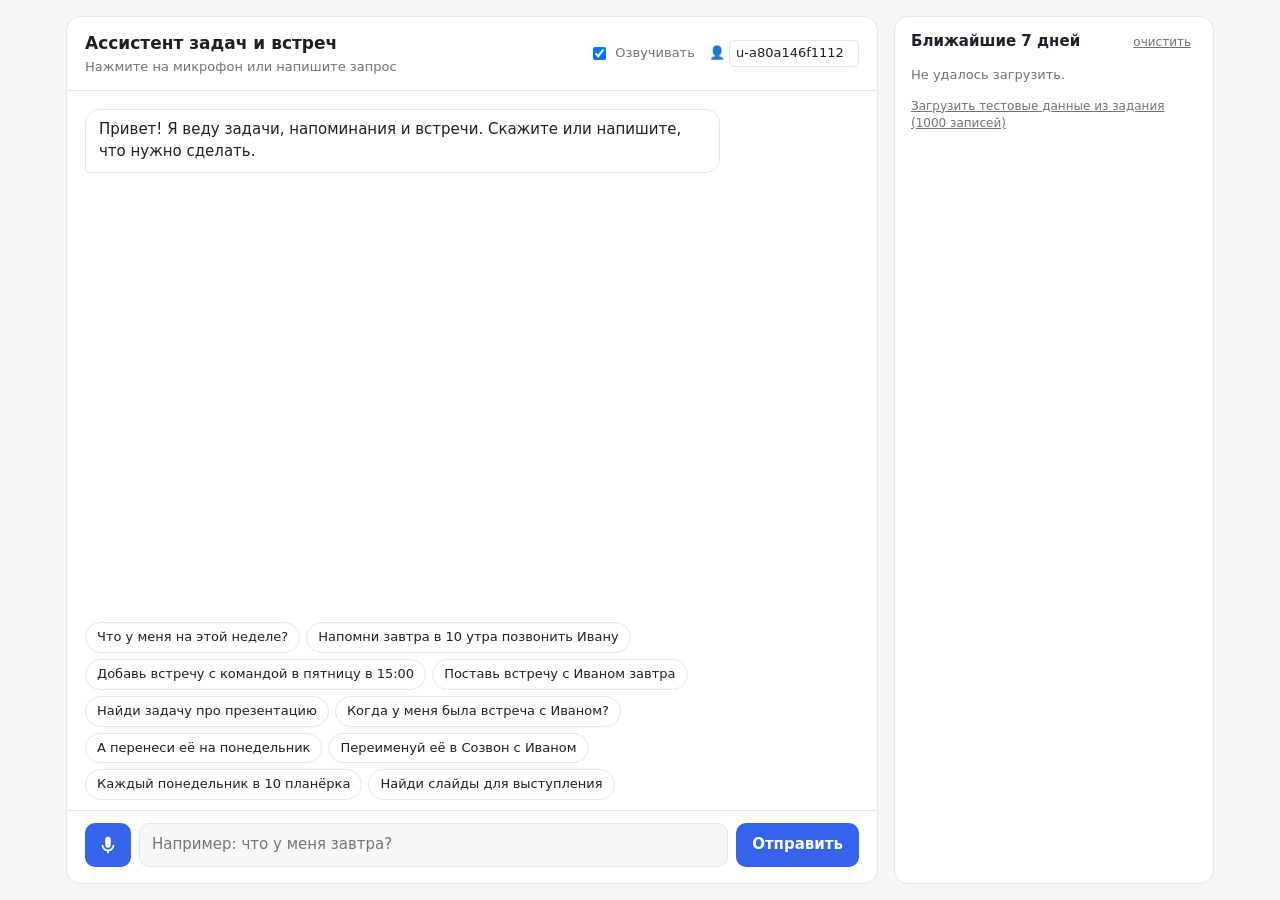
==== static/index.html @ 7c0b1af5 "Голосовой ассистент для задач и встреч Прототип по тестовому заданию: голосовой и текстовый ввод (We" ====
<!doctype html>
<html lang="ru">
<head>
  <meta charset="utf-8">
  <meta name="viewport" content="width=device-width, initial-scale=1">
  <title>Голосовой ассистент</title>
  <link rel="stylesheet" href="/static/style.css?v=7">
</head>
<body>
  <div class="layout">
    <main class="chat">
      <header class="top">
        <div>
          <h1>Ассистент задач и встреч</h1>
          <p class="sub" id="status">Нажмите на микрофон или напишите запрос</p>
        </div>
        <div class="controls">
          <label class="toggle" title="Озвучивать ответы">
            <input type="checkbox" id="speakToggle" checked> Озвучивать
          </label>
          <label class="user" title="Ваш личный ID: записи видны только по нему. Чтобы открыть свой список на другом устройстве, введите там этот же ID">
            👤 <input id="userId" maxlength="40" spellcheck="false">
          </label>
        </div>
      </header>

      <section id="log" class="log" aria-live="polite"></section>

      <div class="chips" id="chips">
        <button>Что у меня на этой неделе?</button>
        <button>Напомни завтра в 10 утра позвонить Ивану</button>
        <button>Добавь встречу с командой в пятницу в 15:00</button>
        <button>Поставь встречу с Иваном завтра</button>
        <button>Найди задачу про презентацию</button>
        <button>Когда у меня была встреча с Иваном?</button>
        <button>А перенеси её на понедельник</button>
        <button>Переименуй её в Созвон с Иваном</button>
        <button>Каждый понедельник в 10 планёрка</button>
        <button>Найди слайды для выступления</button>
      </div>

      <form id="form" class="composer" autocomplete="off">
        <button type="button" id="mic" class="mic" aria-label="Говорить">
          <svg viewBox="0 0 24 24" width="22" height="22" aria-hidden="true"><path fill="currentColor" d="M12 15a3 3 0 0 0 3-3V6a3 3 0 1 0-6 0v6a3 3 0 0 0 3 3Zm5-3a5 5 0 0 1-10 0H5a7 7 0 0 0 6 6.92V21h2v-2.08A7 7 0 0 0 19 12h-2Z"/></svg>
        </button>
        <input id="input" placeholder="Например: что у меня завтра?" maxlength="1000">
        <button type="submit" class="send">Отправить</button>
      </form>
    </main>

    <aside class="agenda">
      <div class="agenda-head">
        <h2>Ближайшие 7 дней</h2>
        <button id="reset" class="link" title="Удалить все мои записи">очистить</button>
      </div>
      <div id="agenda"></div>
      <button id="demoData" class="link demo" hidden>Загрузить тестовые данные из задания (1000 записей)</button>
      <p class="meta" id="meta"></p>
    </aside>
  </div>
  <script src="/static/app.js?v=7"></script>
</body>
</html>
---- static/style.css ----
:root {
  --bg: #f6f7f9;
  --panel: #ffffff;
  --text: #1c2129;
  --muted: #6b7380;
  --line: #e3e6eb;
  --accent: #3563e9;
  --accent-text: #ffffff;
  --user-bubble: #3563e9;
  --bot-bubble: #ffffff;
  --meeting: #8a4fd8;
  --task: #1f8a5b;
  --reminder: #c77c11;
  --danger: #d6455d;
}
@media (prefers-color-scheme: dark) {
  :root {
    --bg: #14171c;
    --panel: #1c2027;
    --text: #e7eaee;
    --muted: #9aa3ae;
    --line: #2c323b;
    --accent: #6b8cff;
    --accent-text: #0e1116;
    --user-bubble: #6b8cff;
    --bot-bubble: #232831;
    --meeting: #b98af0;
    --task: #4fc28e;
    --reminder: #e5a54a;
  }
}
* { box-sizing: border-box; }
body {
  margin: 0;
  background: var(--bg);
  color: var(--text);
  font: 15px/1.45 system-ui, -apple-system, "Segoe UI", Roboto, sans-serif;
}
.layout {
  display: grid;
  grid-template-columns: minmax(0, 1fr) 320px;
  gap: 16px;
  max-width: 1180px;
  margin: 0 auto;
  padding: 16px;
  height: 100dvh;
}
.chat, .agenda {
  background: var(--panel);
  border: 1px solid var(--line);
  border-radius: 14px;
  min-height: 0;
}
.chat { display: flex; flex-direction: column; }
.top {
  display: flex; justify-content: space-between; align-items: center; gap: 12px;
  padding: 14px 18px; border-bottom: 1px solid var(--line);
}
h1 { font-size: 17px; margin: 0; }
h2 { font-size: 15px; margin: 0; }
.sub { margin: 2px 0 0; color: var(--muted); font-size: 13px; }
.controls { display: flex; gap: 14px; align-items: center; font-size: 13px; color: var(--muted); }
.toggle { display: flex; gap: 6px; align-items: center; cursor: pointer; }
.user input {
  width: 130px; border: 1px solid var(--line); border-radius: 6px; padding: 3px 6px;
  background: transparent; color: var(--text); font: inherit;
}
.log { flex: 1; overflow-y: auto; padding: 18px; display: flex; flex-direction: column; gap: 10px; }
.msg { max-width: 82%; padding: 9px 13px; border-radius: 14px; white-space: pre-wrap; word-wrap: break-word; }
.msg.user { align-self: flex-end; background: var(--user-bubble); color: var(--accent-text); border-bottom-right-radius: 4px; }
.msg.bot { align-self: flex-start; background: var(--bot-bubble); border: 1px solid var(--line); border-bottom-left-radius: 4px; }
.msg.bot.ask { border-color: var(--accent); }
.msg .tag { display: block; margin-top: 4px; font-size: 11px; color: var(--muted); }
.msg.interim { opacity: .6; font-style: italic; }
.chips { display: flex; gap: 6px; flex-wrap: wrap; padding: 0 18px 10px; }
.chips button {
  border: 1px solid var(--line); background: transparent; color: var(--text);
  border-radius: 999px; padding: 5px 11px; font: inherit; font-size: 13px; cursor: pointer;
}
.chips button:hover { border-color: var(--accent); color: var(--accent); }
.composer { display: flex; gap: 8px; padding: 12px 18px 16px; border-top: 1px solid var(--line); }
.composer input {
  flex: 1; min-width: 0; border: 1px solid var(--line); border-radius: 10px; padding: 10px 12px;
  background: var(--bg); color: var(--text); font: inherit;
}
.composer input:focus { outline: 2px solid var(--accent); outline-offset: -1px; }
.send, .mic {
  border: 0; border-radius: 10px; background: var(--accent); color: var(--accent-text);
  font: inherit; font-weight: 600; cursor: pointer;
}
.send { padding: 0 16px; }
.mic { width: 46px; display: grid; place-items: center; }
.mic.recording { background: var(--danger); animation: pulse 1.2s infinite; }
.mic:disabled { opacity: .4; cursor: not-allowed; }
@keyframes pulse { 50% { box-shadow: 0 0 0 6px color-mix(in srgb, var(--danger) 25%, transparent); } }
.agenda { padding: 14px 16px; overflow-y: auto; }
.agenda-head { display: flex; justify-content: space-between; align-items: baseline; margin-bottom: 10px; }
.link { border: 0; background: none; color: var(--muted); cursor: pointer; font: inherit; font-size: 12px; text-decoration: underline; }
.day { margin: 12px 0 4px; font-size: 12px; font-weight: 600; color: var(--muted); text-transform: uppercase; letter-spacing: .03em; }
.ev { display: grid; grid-template-columns: 46px 1fr; gap: 8px; padding: 6px 0; border-bottom: 1px dashed var(--line); font-size: 13.5px; }
.ev time { color: var(--muted); font-variant-numeric: tabular-nums; }
.ev .t { border-left: 3px solid var(--task); padding-left: 7px; }
.ev.meeting .t { border-color: var(--meeting); }
.ev.reminder .t { border-color: var(--reminder); }
.ev.done .t { text-decoration: line-through; color: var(--muted); }
.ev.flash { animation: flash 1.6s ease-out; }
@keyframes flash { from { background: color-mix(in srgb, var(--accent) 22%, transparent); } }
.link.demo { display: block; margin-top: 10px; padding: 0; text-align: left; }
.empty, .meta { color: var(--muted); font-size: 13px; }
.meta { margin-top: 14px; }
@media (max-width: 860px) {
  .layout { grid-template-columns: minmax(0, 1fr); height: auto; min-height: 100dvh; padding: 8px; gap: 8px; }
  .chat { height: 85dvh; }
  .chips { flex-wrap: nowrap; overflow-x: auto; padding-bottom: 8px; }
  .chips button { white-space: nowrap; flex: none; }
  .composer { padding: 10px; }
  .send { padding: 0 12px; }
  .msg { max-width: 92%; }
  .top { flex-direction: column; align-items: flex-start; }
}
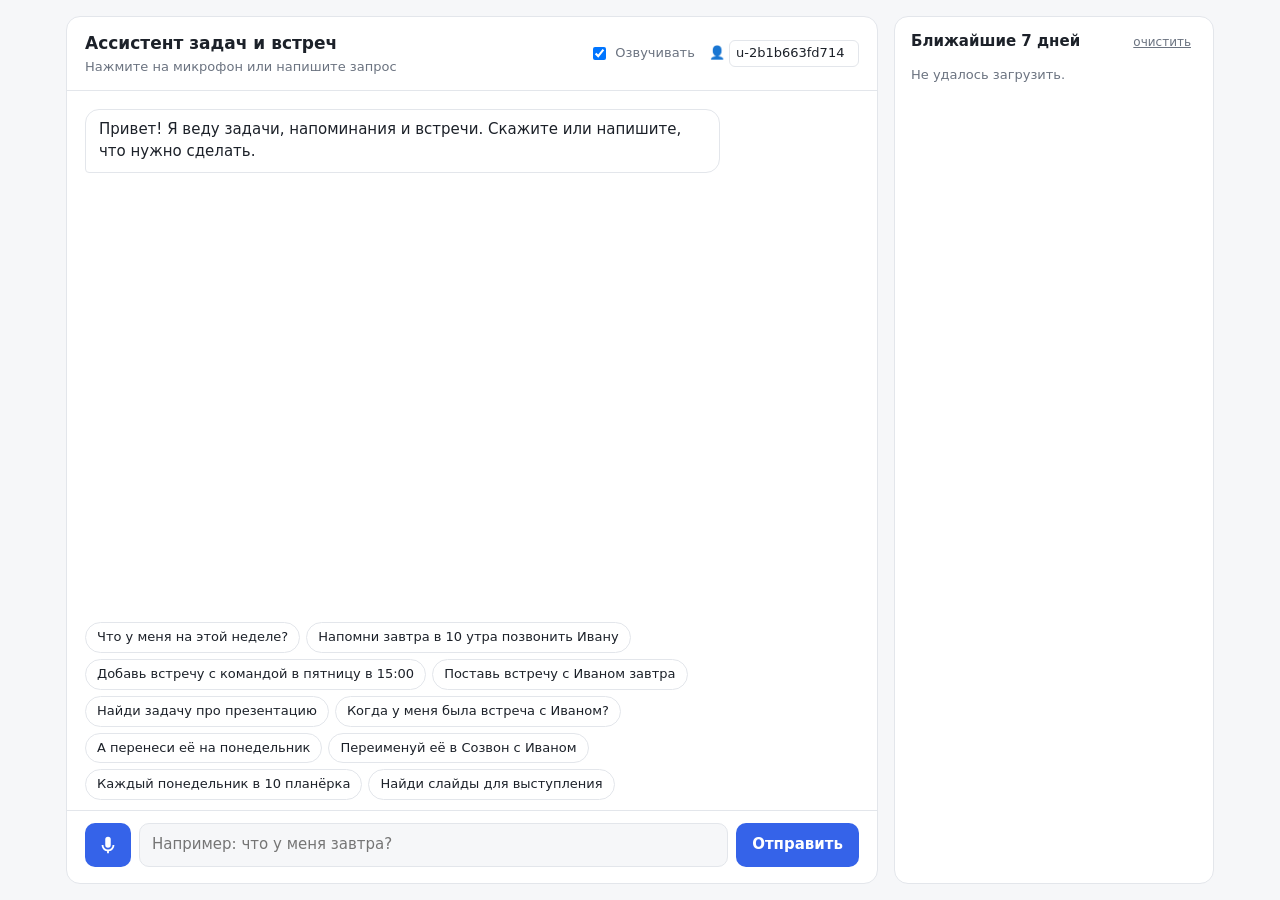
==== commit 6bd9b823: "Память и контекст агента, ручные формулировки, исправления по ревью - Контекст диалога и незаконченн" ====
--- a/static/index.html
+++ b/static/index.html
@@ -4,7 +4,7 @@
   <meta charset="utf-8">
   <meta name="viewport" content="width=device-width, initial-scale=1">
   <title>Голосовой ассистент</title>
-  <link rel="stylesheet" href="/static/style.css?v=7">
+  <link rel="stylesheet" href="/static/style.css?v=9">
 </head>
 <body>
   <div class="layout">
@@ -44,6 +44,10 @@
           <svg viewBox="0 0 24 24" width="22" height="22" aria-hidden="true"><path fill="currentColor" d="M12 15a3 3 0 0 0 3-3V6a3 3 0 1 0-6 0v6a3 3 0 0 0 3 3Zm5-3a5 5 0 0 1-10 0H5a7 7 0 0 0 6 6.92V21h2v-2.08A7 7 0 0 0 19 12h-2Z"/></svg>
         </button>
         <input id="input" placeholder="Например: что у меня завтра?" maxlength="1000">
+        <button type="button" id="stop" class="stop" hidden title="Остановить озвучку (Esc)" aria-label="Остановить озвучку">
+          <svg viewBox="0 0 24 24" width="18" height="18" aria-hidden="true"><rect x="6" y="6" width="12" height="12" rx="2" fill="currentColor"/></svg>
+          Стоп
+        </button>
         <button type="submit" class="send">Отправить</button>
       </form>
     </main>
@@ -58,6 +62,6 @@
       <p class="meta" id="meta"></p>
     </aside>
   </div>
-  <script src="/static/app.js?v=7"></script>
+  <script src="/static/app.js?v=9"></script>
 </body>
 </html>
--- a/static/style.css
+++ b/static/style.css
@@ -72,6 +72,7 @@
 .msg.bot.ask { border-color: var(--accent); }
 .msg .tag { display: block; margin-top: 4px; font-size: 11px; color: var(--muted); }
 .msg.interim { opacity: .6; font-style: italic; }
+.msg.old { opacity: .75; }
 .chips { display: flex; gap: 6px; flex-wrap: wrap; padding: 0 18px 10px; }
 .chips button {
   border: 1px solid var(--line); background: transparent; color: var(--text);
@@ -89,6 +90,11 @@
   font: inherit; font-weight: 600; cursor: pointer;
 }
 .send { padding: 0 16px; }
+.stop {
+  display: flex; align-items: center; gap: 6px; padding: 0 14px; border: 0; border-radius: 10px;
+  background: var(--danger); color: #fff; font: inherit; font-weight: 600; cursor: pointer;
+}
+.stop[hidden] { display: none; }
 .mic { width: 46px; display: grid; place-items: center; }
 .mic.recording { background: var(--danger); animation: pulse 1.2s infinite; }
 .mic:disabled { opacity: .4; cursor: not-allowed; }
@@ -97,7 +103,16 @@
 .agenda-head { display: flex; justify-content: space-between; align-items: baseline; margin-bottom: 10px; }
 .link { border: 0; background: none; color: var(--muted); cursor: pointer; font: inherit; font-size: 12px; text-decoration: underline; }
 .day { margin: 12px 0 4px; font-size: 12px; font-weight: 600; color: var(--muted); text-transform: uppercase; letter-spacing: .03em; }
-.ev { display: grid; grid-template-columns: 46px 1fr; gap: 8px; padding: 6px 0; border-bottom: 1px dashed var(--line); font-size: 13.5px; }
+.ev { display: grid; grid-template-columns: 46px 1fr auto; gap: 8px; align-items: center; padding: 6px 0; border-bottom: 1px dashed var(--line); font-size: 13.5px; }
+.ev .actions { display: flex; gap: 2px; opacity: .35; transition: opacity .15s; }
+.ev:hover .actions, .ev:focus-within .actions { opacity: 1; }
+.icon {
+  width: 26px; height: 26px; border: 0; border-radius: 6px; background: transparent; color: var(--muted);
+  font: inherit; font-size: 15px; line-height: 1; cursor: pointer;
+}
+.icon:hover { background: color-mix(in srgb, var(--accent) 14%, transparent); color: var(--text); }
+.icon:last-child:hover { background: color-mix(in srgb, var(--danger) 16%, transparent); color: var(--danger); }
+@media (hover: none) { .ev .actions { opacity: 1; } }
 .ev time { color: var(--muted); font-variant-numeric: tabular-nums; }
 .ev .t { border-left: 3px solid var(--task); padding-left: 7px; }
 .ev.meeting .t { border-color: var(--meeting); }
@@ -106,6 +121,7 @@
 .ev.flash { animation: flash 1.6s ease-out; }
 @keyframes flash { from { background: color-mix(in srgb, var(--accent) 22%, transparent); } }
 .link.demo { display: block; margin-top: 10px; padding: 0; text-align: left; }
+.link.demo[hidden] { display: none; }
 .empty, .meta { color: var(--muted); font-size: 13px; }
 .meta { margin-top: 14px; }
 @media (max-width: 860px) {
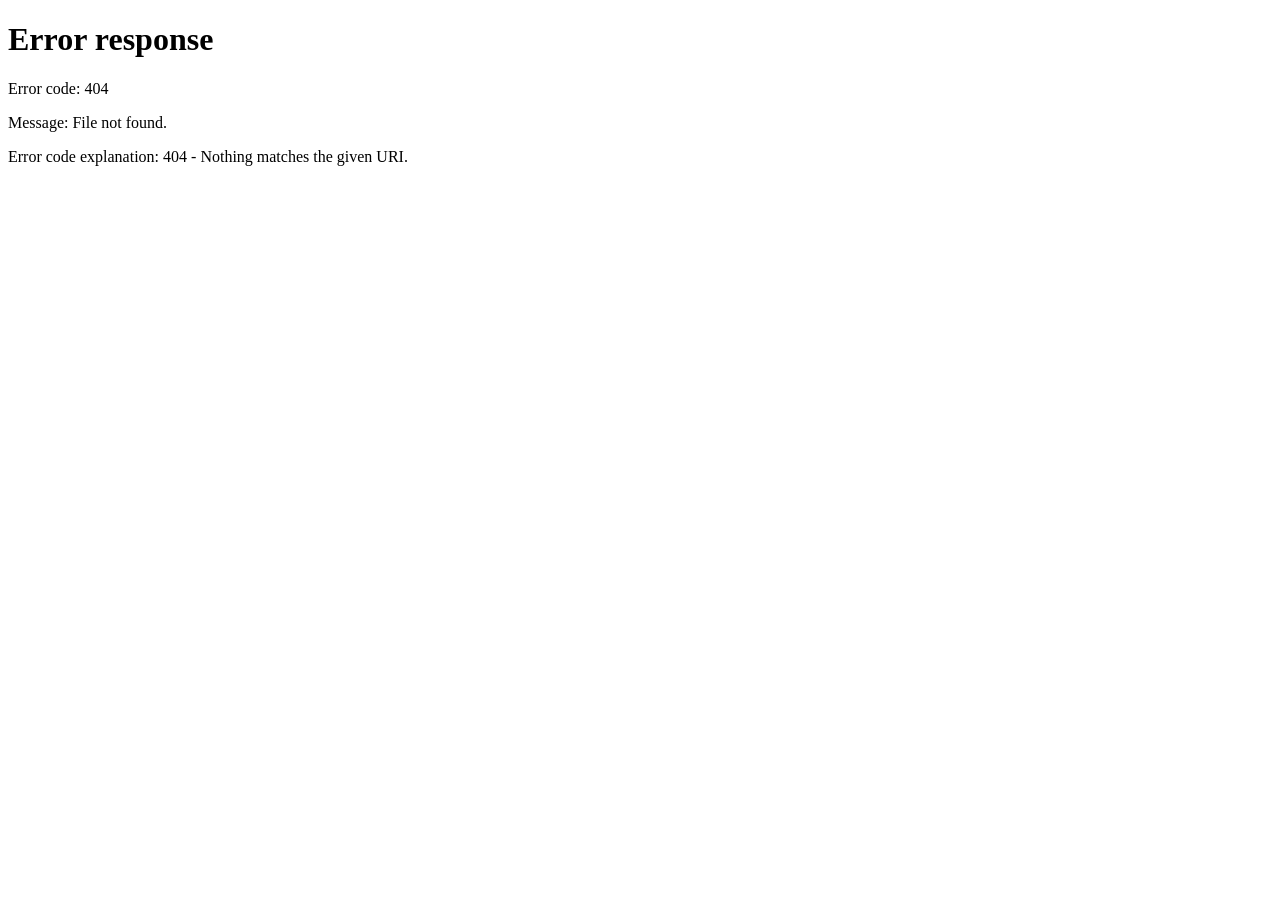
==== commit 1c4c3cf2: "Дизайн из Figma, аккаунты, все задачи с выбором дат - Интерфейс по макету Figma: вход и регистрация," ====
--- a/static/index.html
+++ b/static/index.html
@@ -3,65 +3,219 @@
 <head>
   <meta charset="utf-8">
   <meta name="viewport" content="width=device-width, initial-scale=1">
-  <title>Голосовой ассистент</title>
-  <link rel="stylesheet" href="/static/style.css?v=9">
+  <title>Ассистент задач и встреч</title>
+  <link rel="preconnect" href="https://fonts.googleapis.com">
+  <link rel="preconnect" href="https://fonts.gstatic.com" crossorigin>
+  <link href="https://fonts.googleapis.com/css2?family=Onest:wght@400;500;600;700;800;900&display=swap" rel="stylesheet">
+  <link rel="stylesheet" href="/static/style.css?v=15">
 </head>
 <body>
-  <div class="layout">
-    <main class="chat">
-      <header class="top">
-        <div>
-          <h1>Ассистент задач и встреч</h1>
-          <p class="sub" id="status">Нажмите на микрофон или напишите запрос</p>
-        </div>
-        <div class="controls">
-          <label class="toggle" title="Озвучивать ответы">
-            <input type="checkbox" id="speakToggle" checked> Озвучивать
-          </label>
-          <label class="user" title="Ваш личный ID: записи видны только по нему. Чтобы открыть свой список на другом устройстве, введите там этот же ID">
-            👤 <input id="userId" maxlength="40" spellcheck="false">
-          </label>
-        </div>
+  <div class="app">
+    <!-- ================= боковое меню ================= -->
+    <aside class="sidebar">
+      <a class="brand" href="#/">
+        <svg aria-hidden="true"><use href="/static/icons.svg#logo"/></svg>
+        <b>Ассистент<br>задач и встреч</b>
+      </a>
+      <nav class="nav" aria-label="Разделы">
+        <a href="#/" data-view="home"><svg class="icon"><use href="/static/icons.svg#home"/></svg>Главная</a>
+        <a href="#/tasks" data-view="tasks"><svg class="icon"><use href="/static/icons.svg#tasks"/></svg>Мои задачи</a>
+        <a href="#/calendar" data-view="calendar"><svg class="icon"><use href="/static/icons.svg#calendar"/></svg>Календарь</a>
+        <a href="#/meetings" data-view="meetings"><svg class="icon"><use href="/static/icons.svg#users"/></svg>Встречи</a>
+        <a href="#/reminders" data-view="reminders"><svg class="icon"><use href="/static/icons.svg#bell"/></svg>Напоминания<span class="badge" id="remindBadge" hidden></span></a>
+        <a href="#/history" data-view="history"><svg class="icon"><use href="/static/icons.svg#clock"/></svg>История</a>
+      </nav>
+      <div class="promo"><img class="blend" src="/static/img/promo.webp" alt="Планируй легче с голосовым ассистентом" width="420" height="581" loading="lazy"></div>
+      <div class="profile">
+        <button class="avatar" id="profileAvatar" aria-label="Меню профиля">?</button>
+        <div class="who"><b id="profileName">Гость</b><span id="profileRole">Без регистрации</span></div>
+        <button class="icon-btn" id="profileGear" aria-label="Настройки"><svg class="icon"><use href="/static/icons.svg#settings"/></svg></button>
+        <div class="menu" id="profileMenu" hidden></div>
+      </div>
+    </aside>
+
+    <!-- ================= основная часть ================= -->
+    <div class="main">
+      <header class="topbar">
+        <div class="search">
+          <svg class="icon"><use href="/static/icons.svg#search"/></svg>
+          <input id="search" type="search" placeholder="Найти задачу или встречу…" autocomplete="off" aria-label="Поиск по задачам и встречам">
+          <kbd>Ctrl + K</kbd>
+          <div class="menu search-results" id="searchResults" hidden></div>
+        </div>
+        <div class="spacer"></div>
+        <button class="round-btn bell" id="bell" aria-label="Напоминания на сегодня"><svg class="icon"><use href="/static/icons.svg#bell"/></svg><span class="dot" id="bellDot" hidden></span></button>
+        <button class="avatar top-avatar" id="topAvatar" aria-label="Профиль">?</button>
+        <div class="menu" id="bellMenu" hidden></div>
       </header>
 
-      <section id="log" class="log" aria-live="polite"></section>
-
-      <div class="chips" id="chips">
-        <button>Что у меня на этой неделе?</button>
-        <button>Напомни завтра в 10 утра позвонить Ивану</button>
-        <button>Добавь встречу с командой в пятницу в 15:00</button>
-        <button>Поставь встречу с Иваном завтра</button>
-        <button>Найди задачу про презентацию</button>
-        <button>Когда у меня была встреча с Иваном?</button>
-        <button>А перенеси её на понедельник</button>
-        <button>Переименуй её в Созвон с Иваном</button>
-        <button>Каждый понедельник в 10 планёрка</button>
-        <button>Найди слайды для выступления</button>
-      </div>
-
-      <form id="form" class="composer" autocomplete="off">
-        <button type="button" id="mic" class="mic" aria-label="Говорить">
-          <svg viewBox="0 0 24 24" width="22" height="22" aria-hidden="true"><path fill="currentColor" d="M12 15a3 3 0 0 0 3-3V6a3 3 0 1 0-6 0v6a3 3 0 0 0 3 3Zm5-3a5 5 0 0 1-10 0H5a7 7 0 0 0 6 6.92V21h2v-2.08A7 7 0 0 0 19 12h-2Z"/></svg>
-        </button>
-        <input id="input" placeholder="Например: что у меня завтра?" maxlength="1000">
-        <button type="button" id="stop" class="stop" hidden title="Остановить озвучку (Esc)" aria-label="Остановить озвучку">
-          <svg viewBox="0 0 24 24" width="18" height="18" aria-hidden="true"><rect x="6" y="6" width="12" height="12" rx="2" fill="currentColor"/></svg>
-          Стоп
-        </button>
-        <button type="submit" class="send">Отправить</button>
-      </form>
-    </main>
-
-    <aside class="agenda">
-      <div class="agenda-head">
-        <h2>Ближайшие 7 дней</h2>
-        <button id="reset" class="link" title="Удалить все мои записи">очистить</button>
-      </div>
-      <div id="agenda"></div>
-      <button id="demoData" class="link demo" hidden>Загрузить тестовые данные из задания (1000 записей)</button>
-      <p class="meta" id="meta"></p>
-    </aside>
+      <!-- ---------- Главная ---------- -->
+      <section class="view" id="view-home">
+        <div class="home">
+          <div class="col">
+            <div class="hero">
+              <div>
+                <div class="eyebrow">Твой личный ассистент</div>
+                <h1>Твой день.<br><span class="mark">Под твоим контролем.</span></h1>
+                <p>Создавай задачи, встречи и напоминания голосом или текстом. Я помогу всё организовать.</p>
+              </div>
+              <img class="hero-art blend" src="/static/img/hero.webp" alt="" width="640" height="566">
+            </div>
+
+            <div class="card assistant">
+              <div class="dialog" id="log" aria-live="polite"></div>
+              <form class="composer" id="form" autocomplete="off">
+                <button type="button" class="mic" id="mic" aria-label="Сказать голосом (Ctrl+Пробел)"><svg class="icon"><use href="/static/icons.svg#mic"/></svg></button>
+                <input id="input" placeholder="Например: напомни мне завтра в 10 утра позвонить Ивану" maxlength="1000" aria-label="Запрос ассистенту">
+                <button type="button" class="stop" id="stop" hidden aria-label="Остановить озвучку (Esc)"><svg class="icon"><use href="/static/icons.svg#stop"/></svg>Стоп</button>
+                <button type="submit" class="send" aria-label="Отправить"><svg class="icon"><use href="/static/icons.svg#arrow-right"/></svg></button>
+              </form>
+              <div class="status" id="status"></div>
+              <div class="chips" id="chips">
+                <button class="chip">Что у меня на этой неделе?</button>
+                <button class="chip">Добавь встречу в пятницу в 15:00</button>
+                <button class="chip">Поставь напоминание</button>
+                <button class="chip">Найди задачу про презентацию</button>
+                <button class="chip">Когда у меня встреча с Иваном?</button>
+                <button class="chip">Переименуй её в Созвон с Иваном</button>
+              </div>
+            </div>
+
+            <div class="actions">
+              <button class="action violet" data-prefill="Поставь задачу ">
+                <img src="/static/img/card-task.webp" alt="" width="220" height="205">
+                <div><b>Создать<br>задачу</b><span>Добавить задачу с голосом или текстом</span></div>
+                <span class="round-btn go"><svg class="icon sm"><use href="/static/icons.svg#chevron-right"/></svg></span>
+              </button>
+              <button class="action" data-prefill="Добавь встречу ">
+                <img src="/static/img/card-meeting.webp" alt="" width="220" height="205">
+                <div><b>Запланировать<br>встречу</b><span>Указать дату, время и участников</span></div>
+                <span class="round-btn go"><svg class="icon sm"><use href="/static/icons.svg#chevron-right"/></svg></span>
+              </button>
+              <button class="action lime" data-prefill="Напомни ">
+                <img src="/static/img/card-reminder.webp" alt="" width="220" height="205">
+                <div><b>Поставить<br>напоминание</b><span>Не пропусти важное</span></div>
+                <span class="round-btn go"><svg class="icon sm"><use href="/static/icons.svg#chevron-right"/></svg></span>
+              </button>
+              <button class="action" data-go="#/calendar">
+                <img src="/static/img/card-calendar.webp" alt="" width="220" height="205">
+                <div><b>Открыть<br>календарь</b><span>Все события в одном месте</span></div>
+                <span class="round-btn go"><svg class="icon sm"><use href="/static/icons.svg#chevron-right"/></svg></span>
+              </button>
+            </div>
+
+            <div class="bottom">
+              <div class="card panel">
+                <div class="card-head"><h2>Сегодня<span class="sub" id="todayLabel"></span></h2><a class="link-more" href="#/tasks?preset=today">Смотреть все →</a></div>
+                <div class="rows" id="todayList"></div>
+              </div>
+              <div class="card panel">
+                <div class="card-head"><h2>Ближайшие встречи</h2><a class="link-more" href="#/meetings">Смотреть все →</a></div>
+                <div class="rows" id="meetList"></div>
+              </div>
+            </div>
+          </div>
+
+          <div class="col side">
+            <div class="card week">
+              <div class="card-head"><h2>Ближайшие 7 дней</h2><a class="link-more" href="#/calendar">Открыть календарь →</a></div>
+              <div class="days" id="days"></div>
+              <div class="agenda-list" id="agenda"></div>
+              <a class="btn" href="#/tasks"><svg class="icon sm"><use href="/static/icons.svg#calendar"/></svg>Посмотреть все события</a>
+            </div>
+
+            <div class="card popular">
+              <div class="card-head"><h2>Популярные команды</h2></div>
+              <ol id="popular">
+                <li><button><span class="n">1</span>Что у меня на этой неделе?</button></li>
+                <li><button><span class="n">2</span>Добавь встречу в пятницу в 15:00</button></li>
+                <li><button><span class="n">3</span>Поставь напоминание завтра</button></li>
+                <li><button><span class="n">4</span>Найди задачу про презентацию</button></li>
+                <li><button><span class="n">5</span>Когда у меня встреча с Иваном?</button></li>
+              </ol>
+              <svg class="star" aria-hidden="true"><use href="/static/icons.svg#star"/></svg>
+            </div>
+
+            <div class="card features">
+              <div class="card-head" style="margin-bottom:4px"><h2>Полезные возможности</h2></div>
+              <button class="feature" data-feature="voice">
+                <span class="ico"><svg class="icon"><use href="/static/icons.svg#mic"/></svg></span>
+                <span><b>Управление голосом</b><small>Создавай, переноси и удаляй задачи</small></span>
+                <svg class="icon sm"><use href="/static/icons.svg#chevron-right"/></svg>
+              </button>
+              <button class="feature" data-feature="search">
+                <span class="ico"><svg class="icon"><use href="/static/icons.svg#search"/></svg></span>
+                <span><b>Умный поиск</b><small>Найди любую задачу или встречу</small></span>
+                <svg class="icon sm"><use href="/static/icons.svg#chevron-right"/></svg>
+              </button>
+              <button class="feature" data-feature="calendar">
+                <span class="ico"><svg class="icon"><use href="/static/icons.svg#calendar"/></svg></span>
+                <span><b>Календарь событий</b><small>Все события в одном месте</small></span>
+                <svg class="icon sm"><use href="/static/icons.svg#chevron-right"/></svg>
+              </button>
+            </div>
+          </div>
+        </div>
+      </section>
+
+      <!-- ---------- Мои задачи / Встречи / Напоминания: общий список с фильтрами ---------- -->
+      <section class="view" id="view-list" hidden>
+        <div class="page-head">
+          <div><h1 id="listTitle">Мои задачи</h1><p id="listSub"></p></div>
+          <button class="btn primary" id="listAdd"><svg class="icon sm"><use href="/static/icons.svg#mic"/></svg>Добавить голосом</button>
+        </div>
+        <div class="card filters">
+          <div class="seg" id="presets"></div>
+          <div class="range">
+            <span>с</span><input type="date" id="from" aria-label="Начало периода">
+            <span>по</span><input type="date" id="to" aria-label="Конец периода">
+          </div>
+          <select id="typeFilter" aria-label="Тип записей">
+            <option value="">Все типы</option>
+            <option value="task">Задачи</option>
+            <option value="reminder">Напоминания</option>
+            <option value="meeting">Встречи</option>
+          </select>
+          <select id="statusFilter" aria-label="Статус">
+            <option value="all">Любой статус</option>
+            <option value="active">Невыполненные</option>
+            <option value="done">Выполненные</option>
+            <option value="overdue">Просроченные</option>
+          </select>
+          <input type="search" id="listQuery" placeholder="Поиск по названию или смыслу" aria-label="Поиск в списке">
+        </div>
+        <p class="summary" id="listSummary"></p>
+        <div id="listBody"></div>
+      </section>
+
+      <!-- ---------- Календарь ---------- -->
+      <section class="view" id="view-calendar" hidden>
+        <div class="page-head"><div><h1>Календарь</h1><p>Выберите день, чтобы увидеть его события</p></div></div>
+        <div class="cal-wrap">
+          <div class="card cal">
+            <div class="cal-head">
+              <h2 id="calTitle"></h2>
+              <button class="btn" id="calToday">Сегодня</button>
+              <button class="round-btn" id="calPrev" aria-label="Предыдущий месяц"><svg class="icon"><use href="/static/icons.svg#chevron-left"/></svg></button>
+              <button class="round-btn" id="calNext" aria-label="Следующий месяц"><svg class="icon"><use href="/static/icons.svg#chevron-right"/></svg></button>
+            </div>
+            <div class="cal-grid" id="calGrid"></div>
+          </div>
+          <div class="card panel">
+            <div class="card-head"><h2 id="calDayTitle">День</h2></div>
+            <div class="rows" id="calDayList"></div>
+          </div>
+        </div>
+      </section>
+
+      <!-- ---------- История ---------- -->
+      <section class="view" id="view-history" hidden>
+        <div class="page-head"><div><h1>История</h1><p>Весь ваш разговор с ассистентом</p></div></div>
+        <div class="card history" id="historyBody"></div>
+      </section>
+    </div>
   </div>
-  <script src="/static/app.js?v=9"></script>
+
+  <script src="/static/app.js?v=15"></script>
 </body>
 </html>
--- a/static/style.css
+++ b/static/style.css
@@ -1,136 +1,451 @@
+/* Дизайн-система по макету Figma «Ассистент задач и встреч» */
 :root {
-  --bg: #f6f7f9;
+  --bg: #f6f4f1;
   --panel: #ffffff;
-  --text: #1c2129;
-  --muted: #6b7380;
-  --line: #e3e6eb;
-  --accent: #3563e9;
-  --accent-text: #ffffff;
-  --user-bubble: #3563e9;
-  --bot-bubble: #ffffff;
-  --meeting: #8a4fd8;
-  --task: #1f8a5b;
-  --reminder: #c77c11;
-  --danger: #d6455d;
-}
-@media (prefers-color-scheme: dark) {
-  :root {
-    --bg: #14171c;
-    --panel: #1c2027;
-    --text: #e7eaee;
-    --muted: #9aa3ae;
-    --line: #2c323b;
-    --accent: #6b8cff;
-    --accent-text: #0e1116;
-    --user-bubble: #6b8cff;
-    --bot-bubble: #232831;
-    --meeting: #b98af0;
-    --task: #4fc28e;
-    --reminder: #e5a54a;
-  }
+  --panel-2: #faf8f6;
+  --ink: #121117;
+  --muted: #6f6b7b;
+  --faint: #a19cab;
+  --line: #ece8ef;
+  --violet: #9b45ff;
+  --violet-ink: #7a2fe0;
+  --violet-soft: #f2e6ff;
+  --lilac: linear-gradient(135deg, #f1d6ff 0%, #d79bff 100%);
+  --lime: #cdf545;
+  --lime-soft: #f1fbcb;
+  --lime-ink: #4e6500;
+  --amber-soft: #fff1d6;
+  --danger: #e5484d;
+  --danger-soft: #ffe5e6;
+  --meeting: #9b45ff;
+  --task: #7cc200;
+  --reminder: #f3a72b;
+  --radius: 22px;
+  --shadow: 0 1px 2px rgba(30, 20, 50, .04), 0 8px 24px rgba(60, 30, 90, .05);
+  color-scheme: light;
 }
 * { box-sizing: border-box; }
+html, body { margin: 0; }
 body {
-  margin: 0;
   background: var(--bg);
-  color: var(--text);
-  font: 15px/1.45 system-ui, -apple-system, "Segoe UI", Roboto, sans-serif;
-}
-.layout {
-  display: grid;
-  grid-template-columns: minmax(0, 1fr) 320px;
-  gap: 16px;
-  max-width: 1180px;
-  margin: 0 auto;
-  padding: 16px;
-  height: 100dvh;
-}
-.chat, .agenda {
+  color: var(--ink);
+  font: 15px/1.45 "Onest", system-ui, -apple-system, "Segoe UI", Roboto, sans-serif;
+  -webkit-font-smoothing: antialiased;
+}
+button, input, select { font: inherit; color: inherit; }
+button { cursor: pointer; }
+a { color: var(--violet-ink); }
+img.blend { mix-blend-mode: multiply; }            /* фон иллюстраций — чисто белый */
+.sr-only { position: absolute; width: 1px; height: 1px; overflow: hidden; clip: rect(0 0 0 0); white-space: nowrap; }
+[hidden] { display: none !important; }
+:focus-visible { outline: 2px solid var(--violet); outline-offset: 2px; }
+
+/* ---------- общие элементы ---------- */
+.card {
   background: var(--panel);
   border: 1px solid var(--line);
-  border-radius: 14px;
-  min-height: 0;
-}
-.chat { display: flex; flex-direction: column; }
-.top {
-  display: flex; justify-content: space-between; align-items: center; gap: 12px;
-  padding: 14px 18px; border-bottom: 1px solid var(--line);
-}
-h1 { font-size: 17px; margin: 0; }
-h2 { font-size: 15px; margin: 0; }
-.sub { margin: 2px 0 0; color: var(--muted); font-size: 13px; }
-.controls { display: flex; gap: 14px; align-items: center; font-size: 13px; color: var(--muted); }
-.toggle { display: flex; gap: 6px; align-items: center; cursor: pointer; }
-.user input {
-  width: 130px; border: 1px solid var(--line); border-radius: 6px; padding: 3px 6px;
-  background: transparent; color: var(--text); font: inherit;
-}
-.log { flex: 1; overflow-y: auto; padding: 18px; display: flex; flex-direction: column; gap: 10px; }
-.msg { max-width: 82%; padding: 9px 13px; border-radius: 14px; white-space: pre-wrap; word-wrap: break-word; }
-.msg.user { align-self: flex-end; background: var(--user-bubble); color: var(--accent-text); border-bottom-right-radius: 4px; }
-.msg.bot { align-self: flex-start; background: var(--bot-bubble); border: 1px solid var(--line); border-bottom-left-radius: 4px; }
-.msg.bot.ask { border-color: var(--accent); }
-.msg .tag { display: block; margin-top: 4px; font-size: 11px; color: var(--muted); }
+  border-radius: var(--radius);
+  box-shadow: var(--shadow);
+}
+.card-head { display: flex; align-items: baseline; justify-content: space-between; gap: 12px; margin-bottom: 14px; }
+.card-head h2, .card-head h3 { margin: 0; font-size: 19px; font-weight: 800; letter-spacing: -.01em; white-space: nowrap; }
+.card-head .sub { color: var(--muted); font-size: 14px; margin-left: 10px; font-weight: 400; letter-spacing: 0; }
+.link-more {
+  display: inline-flex; align-items: center; gap: 4px; border: 0; background: none; padding: 0; white-space: nowrap;
+  color: var(--violet-ink); font-size: 13.5px; text-decoration: underline; text-underline-offset: 3px;
+}
+.icon { width: 20px; height: 20px; flex: none; stroke: currentColor; fill: none; stroke-width: 2; stroke-linecap: round; stroke-linejoin: round; }
+.icon.sm { width: 16px; height: 16px; }
+.round-btn {
+  width: 44px; height: 44px; border-radius: 50%; border: 0; display: grid; place-items: center; flex: none;
+  background: var(--panel); color: var(--ink); box-shadow: 0 1px 3px rgba(0, 0, 0, .08);
+}
+.btn {
+  display: inline-flex; align-items: center; justify-content: center; gap: 8px;
+  border: 1px solid var(--line); background: var(--panel); border-radius: 14px; padding: 10px 16px; font-weight: 600;
+}
+.btn:hover { border-color: var(--violet); color: var(--violet-ink); }
+.btn.primary { background: linear-gradient(135deg, #a34dff, #8a3cff); border: 0; color: #fff; }
+.btn.primary:hover { filter: brightness(1.06); color: #fff; }
+.chip {
+  border: 1px solid var(--line); background: var(--panel); border-radius: 999px; padding: 9px 16px;
+  font-size: 14.5px; white-space: nowrap;
+}
+.chip:hover { border-color: var(--violet); color: var(--violet-ink); }
+.pill { display: inline-block; padding: 3px 10px; border-radius: 999px; font-size: 12.5px; font-weight: 600; white-space: nowrap; }
+.pill.meeting { background: var(--violet-soft); color: var(--violet-ink); }
+.pill.task { background: var(--lime-soft); color: var(--lime-ink); }
+.pill.reminder { background: var(--amber-soft); color: #9a5b00; }
+.pill.overdue { background: var(--danger-soft); color: #b42228; }
+.empty { color: var(--muted); font-size: 14px; padding: 8px 2px; }
+.check {
+  appearance: none; width: 22px; height: 22px; border: 2px solid #c9c4d1; border-radius: 6px; margin: 0; flex: none;
+  display: grid; place-items: center; background: var(--panel); cursor: pointer;
+}
+.check:checked { background: var(--violet); border-color: var(--violet); }
+.check:checked::after { content: ""; width: 10px; height: 6px; border: solid #fff; border-width: 0 0 2.5px 2.5px; transform: rotate(-45deg) translate(1px, -1px); }
+.menu {
+  position: absolute; z-index: 30; min-width: 220px; padding: 6px; background: var(--panel); border: 1px solid var(--line);
+  border-radius: 14px; box-shadow: 0 12px 40px rgba(40, 20, 70, .16);
+}
+.menu button, .menu a {
+  display: flex; align-items: center; gap: 10px; width: 100%; padding: 9px 10px; border: 0; background: none;
+  border-radius: 10px; text-align: left; text-decoration: none; color: var(--ink); font-size: 14px;
+}
+.menu button:hover, .menu a:hover { background: var(--violet-soft); }
+.menu .danger { color: var(--danger); }
+.menu hr { border: 0; border-top: 1px solid var(--line); margin: 6px 4px; }
+.menu .note { padding: 6px 10px 8px; color: var(--muted); font-size: 13px; }
+.menu .note b { display: block; color: var(--ink); font-size: 14px; }
+.toast {
+  position: fixed; left: 50%; bottom: 24px; transform: translateX(-50%); z-index: 50; background: var(--ink); color: #fff;
+  padding: 11px 18px; border-radius: 12px; font-size: 14px; box-shadow: 0 10px 30px rgba(0, 0, 0, .25);
+}
+
+/* ---------- приложение ---------- */
+.app { display: grid; grid-template-columns: 236px minmax(0, 1fr); min-height: 100dvh; }
+.sidebar {
+  position: sticky; top: 0; height: 100dvh; display: flex; flex-direction: column; gap: 6px;
+  padding: 24px 16px 18px; border-right: 1px solid var(--line); background: var(--bg);
+}
+.brand { display: flex; flex-direction: column; gap: 8px; padding: 0 12px 20px; text-decoration: none; color: var(--ink); }
+.brand svg { width: 50px; height: 50px; }
+.brand b { font-size: 18px; line-height: 1.12; font-weight: 800; letter-spacing: -.01em; }
+.nav { display: flex; flex-direction: column; gap: 4px; }
+.nav a {
+  display: flex; align-items: center; gap: 14px; padding: 13px 16px; border-radius: 16px; text-decoration: none;
+  color: var(--ink); font-size: 15.5px; font-weight: 500;
+}
+.nav a .icon { width: 24px; height: 24px; }
+.nav a:hover { background: var(--violet-soft); }
+.nav a.active { background: var(--lilac); font-weight: 600; box-shadow: inset 0 0 0 1px rgba(155, 69, 255, .12); }
+.nav .badge { margin-left: auto; background: var(--violet); color: #fff; font-size: 12px; border-radius: 999px; padding: 1px 7px; }
+.promo { margin-top: auto; padding: 8px 4px 0; }
+.promo img { width: 100%; height: auto; display: block; }
+.profile { position: relative; display: flex; align-items: center; gap: 10px; padding: 12px 8px 0; border-top: 1px solid var(--line); }
+.avatar {
+  width: 44px; height: 44px; border-radius: 50%; display: grid; place-items: center; flex: none;
+  background: #ebe7ef; font-weight: 800; font-size: 15px; letter-spacing: .02em; border: 0;
+}
+.profile .who { min-width: 0; flex: 1; }
+.profile .who b { display: block; font-size: 14px; font-weight: 600; white-space: nowrap; overflow: hidden; text-overflow: ellipsis; }
+.profile .who span { font-size: 12.5px; color: var(--muted); }
+.profile .menu { bottom: 58px; left: 4px; }
+.icon-btn { border: 0; background: none; padding: 6px; border-radius: 10px; color: var(--ink); display: grid; place-items: center; }
+.icon-btn:hover { background: var(--violet-soft); }
+
+.main { min-width: 0; padding: 18px 26px 32px; }
+.topbar { position: relative; display: flex; align-items: center; gap: 16px; margin-bottom: 18px; }
+.search { position: relative; flex: 1; max-width: 930px; }
+.search input {
+  width: 100%; height: 50px; border-radius: 16px; border: 1px solid var(--line); background: var(--panel);
+  padding: 0 92px 0 48px; font-size: 15px;
+}
+.search input:focus { outline: 2px solid var(--violet); outline-offset: -1px; }
+.search > .icon { position: absolute; left: 16px; top: 15px; color: var(--muted); }
+.search kbd {
+  position: absolute; right: 12px; top: 11px; font: 600 12.5px/1 "Onest", sans-serif; color: var(--muted);
+  background: var(--panel-2); border: 1px solid var(--line); border-radius: 8px; padding: 6px 9px;
+}
+.search-results { left: 0; right: 0; top: 56px; max-height: 420px; overflow: auto; }
+.search-results .r { display: grid; grid-template-columns: 30px minmax(0, 1fr) auto; gap: 10px; align-items: center; }
+.search-results .r small { color: var(--muted); }
+.topbar .spacer { flex: 1; }
+.bell { position: relative; }
+.bell .dot { position: absolute; top: 6px; right: 7px; width: 10px; height: 10px; border-radius: 50%; background: var(--violet); border: 2px solid var(--bg); }
+.top-avatar { width: 48px; height: 48px; background: #ece4f7; }
+.topbar .menu { right: 0; top: 58px; }
+
+/* главная: центр + правая колонка */
+.home { display: grid; grid-template-columns: minmax(0, 1fr) 350px; gap: 22px; align-items: start; }
+.col { display: flex; flex-direction: column; gap: 20px; min-width: 0; }
+
+.hero { position: relative; display: grid; grid-template-columns: minmax(0, 1fr) minmax(0, 300px); gap: 10px; align-items: center; min-height: 230px; }
+.eyebrow { font-size: 12.5px; letter-spacing: .42em; font-weight: 600; text-transform: uppercase; margin-bottom: 8px; }
+.hero h1 { margin: 0; font-size: clamp(38px, 4.6vw, 72px); line-height: .94; font-weight: 900; letter-spacing: -.045em; }
+.hero h1 .mark {
+  display: inline-block; white-space: nowrap; margin-top: 6px; padding: 2px 14px 6px; border-radius: 18px; font-size: .7em; letter-spacing: -.04em;
+  background: linear-gradient(100deg, #d27bff 0%, #c46bff 55%, #dd9bff 100%); box-shadow: inset 0 -6px 14px rgba(120, 40, 200, .18);
+}
+.hero p { margin: 14px 0 0; font-size: 17px; line-height: 1.35; max-width: 470px; }
+.hero-art { justify-self: end; width: 100%; max-width: 300px; margin: -14px -6px -26px 0;
+  -webkit-mask-image: linear-gradient(90deg, transparent 0, #000 9%); mask-image: linear-gradient(90deg, transparent 0, #000 9%); }
+
+.assistant { padding: 20px; position: relative; z-index: 1; }
+.dialog { display: flex; flex-direction: column; gap: 10px; max-height: 320px; overflow-y: auto; margin-bottom: 14px; padding-right: 4px; }
+.dialog:empty { display: none; }
+.msg { max-width: 86%; padding: 10px 14px; border-radius: 16px; white-space: pre-wrap; word-wrap: break-word; font-size: 14.5px; }
+.msg.user { align-self: flex-end; background: linear-gradient(135deg, #a34dff, #8a3cff); color: #fff; border-bottom-right-radius: 5px; }
+.msg.bot { align-self: flex-start; background: var(--panel-2); border: 1px solid var(--line); border-bottom-left-radius: 5px; }
+.msg.bot.ask { border-color: var(--violet); background: var(--violet-soft); }
+.msg.old { opacity: .72; }
 .msg.interim { opacity: .6; font-style: italic; }
-.msg.old { opacity: .75; }
-.chips { display: flex; gap: 6px; flex-wrap: wrap; padding: 0 18px 10px; }
-.chips button {
-  border: 1px solid var(--line); background: transparent; color: var(--text);
-  border-radius: 999px; padding: 5px 11px; font: inherit; font-size: 13px; cursor: pointer;
-}
-.chips button:hover { border-color: var(--accent); color: var(--accent); }
-.composer { display: flex; gap: 8px; padding: 12px 18px 16px; border-top: 1px solid var(--line); }
+.msg .tag { display: block; margin-top: 4px; font-size: 11px; color: var(--faint); }
+.composer { display: flex; align-items: center; gap: 12px; }
+.mic {
+  width: 66px; height: 58px; border-radius: 18px; border: 0; display: grid; place-items: center; flex: none; color: #fff;
+  background: linear-gradient(135deg, #a957ff, #8a3cff); box-shadow: 0 6px 16px rgba(138, 60, 255, .3);
+}
+.mic .icon { width: 24px; height: 24px; }
+.mic.recording { background: linear-gradient(135deg, #ff5d7a, #e5484d); animation: pulse 1.2s infinite; }
+.mic:disabled { opacity: .45; cursor: not-allowed; }
+@keyframes pulse { 50% { box-shadow: 0 0 0 9px rgba(229, 72, 77, .18); } }
 .composer input {
-  flex: 1; min-width: 0; border: 1px solid var(--line); border-radius: 10px; padding: 10px 12px;
-  background: var(--bg); color: var(--text); font: inherit;
-}
-.composer input:focus { outline: 2px solid var(--accent); outline-offset: -1px; }
-.send, .mic {
-  border: 0; border-radius: 10px; background: var(--accent); color: var(--accent-text);
-  font: inherit; font-weight: 600; cursor: pointer;
-}
-.send { padding: 0 16px; }
-.stop {
-  display: flex; align-items: center; gap: 6px; padding: 0 14px; border: 0; border-radius: 10px;
-  background: var(--danger); color: #fff; font: inherit; font-weight: 600; cursor: pointer;
-}
-.stop[hidden] { display: none; }
-.mic { width: 46px; display: grid; place-items: center; }
-.mic.recording { background: var(--danger); animation: pulse 1.2s infinite; }
-.mic:disabled { opacity: .4; cursor: not-allowed; }
-@keyframes pulse { 50% { box-shadow: 0 0 0 6px color-mix(in srgb, var(--danger) 25%, transparent); } }
-.agenda { padding: 14px 16px; overflow-y: auto; }
-.agenda-head { display: flex; justify-content: space-between; align-items: baseline; margin-bottom: 10px; }
-.link { border: 0; background: none; color: var(--muted); cursor: pointer; font: inherit; font-size: 12px; text-decoration: underline; }
-.day { margin: 12px 0 4px; font-size: 12px; font-weight: 600; color: var(--muted); text-transform: uppercase; letter-spacing: .03em; }
-.ev { display: grid; grid-template-columns: 46px 1fr auto; gap: 8px; align-items: center; padding: 6px 0; border-bottom: 1px dashed var(--line); font-size: 13.5px; }
-.ev .actions { display: flex; gap: 2px; opacity: .35; transition: opacity .15s; }
-.ev:hover .actions, .ev:focus-within .actions { opacity: 1; }
-.icon {
-  width: 26px; height: 26px; border: 0; border-radius: 6px; background: transparent; color: var(--muted);
-  font: inherit; font-size: 15px; line-height: 1; cursor: pointer;
-}
-.icon:hover { background: color-mix(in srgb, var(--accent) 14%, transparent); color: var(--text); }
-.icon:last-child:hover { background: color-mix(in srgb, var(--danger) 16%, transparent); color: var(--danger); }
-@media (hover: none) { .ev .actions { opacity: 1; } }
-.ev time { color: var(--muted); font-variant-numeric: tabular-nums; }
-.ev .t { border-left: 3px solid var(--task); padding-left: 7px; }
-.ev.meeting .t { border-color: var(--meeting); }
-.ev.reminder .t { border-color: var(--reminder); }
-.ev.done .t { text-decoration: line-through; color: var(--muted); }
-.ev.flash { animation: flash 1.6s ease-out; }
-@keyframes flash { from { background: color-mix(in srgb, var(--accent) 22%, transparent); } }
-.link.demo { display: block; margin-top: 10px; padding: 0; text-align: left; }
-.link.demo[hidden] { display: none; }
-.empty, .meta { color: var(--muted); font-size: 13px; }
-.meta { margin-top: 14px; }
+  flex: 1; min-width: 0; height: 58px; border: 0; border-radius: 999px; background: #f1eff3; padding: 0 22px; font-size: 16.5px;
+}
+.composer input::placeholder { color: #8d889a; }
+.composer input:focus { outline: 2px solid var(--violet); outline-offset: -1px; background: #fff; }
+.send, .stop {
+  width: 58px; height: 58px; border-radius: 50%; border: 0; display: grid; place-items: center; flex: none; color: #fff;
+  background: linear-gradient(135deg, #a957ff, #8a3cff);
+}
+.send .icon, .stop .icon { width: 24px; height: 24px; }
+.stop { background: var(--danger); width: auto; padding: 0 18px; border-radius: 999px; display: flex; gap: 8px; font-weight: 600; }
+.status { min-height: 18px; margin: 8px 0 0 80px; font-size: 13px; color: var(--muted); }
+.chips { display: flex; flex-wrap: wrap; gap: 10px; margin-top: 10px; }
+
+.actions { display: grid; grid-template-columns: repeat(4, minmax(0, 1fr)); gap: 14px; }
+.action {
+  position: relative; display: grid; grid-template-columns: 74px minmax(0, 1fr); gap: 12px; align-items: start; text-align: left;
+  border: 1px solid var(--line); background: var(--panel); border-radius: var(--radius); padding: 14px 14px 16px; min-height: 132px;
+  overflow: hidden; transition: transform .15s, box-shadow .15s;
+}
+.action:hover { transform: translateY(-2px); box-shadow: 0 12px 28px rgba(80, 40, 140, .12); }
+.action img { width: 74px; height: 74px; border-radius: 16px; object-fit: cover; background: #fff; }
+.action b { display: block; font-size: 16.5px; line-height: 1.12; font-weight: 800; letter-spacing: -.01em; }
+.action span { display: block; margin-top: 8px; padding-right: 30px; font-size: 13.5px; line-height: 1.3; color: var(--muted); }
+.action .go { position: absolute; right: 12px; bottom: 12px; width: 34px; height: 34px; }
+.action.violet { background: var(--lilac); border-color: transparent; }
+.action.violet span { color: #5d3a7d; }
+.action.lime { background: var(--lime); border-color: transparent; }
+.action.lime span { color: #4e5d19; }
+
+.bottom { display: grid; grid-template-columns: minmax(0, 1.15fr) minmax(0, 1fr); gap: 20px; }
+.panel { padding: 20px; }
+
+/* строки записей */
+.rows { display: flex; flex-direction: column; gap: 10px; }
+.row {
+  position: relative; display: grid; grid-template-columns: auto minmax(0, 1fr) auto auto auto; align-items: center; gap: 12px;
+  padding: 11px 10px 11px 14px; border: 1px solid var(--line); border-radius: 16px; background: var(--panel);
+}
+.row .title { font-size: 15px; min-width: 0; display: flex; align-items: center; gap: 10px; flex-wrap: wrap; }
+.row .title .t { overflow: hidden; text-overflow: ellipsis; }
+.row.done .title .t { text-decoration: line-through; color: var(--faint); }
+.row .when { display: flex; align-items: center; gap: 6px; color: var(--muted); font-size: 13.5px; white-space: nowrap; }
+.row .more { color: var(--muted); }
+.row .menu { right: 8px; top: 48px; }
+.cat-icon { width: 30px; height: 30px; object-fit: contain; }
+
+.meet { position: relative; display: grid; grid-template-columns: 52px minmax(0, 1fr) auto; gap: 12px; align-items: center;
+  padding: 10px; border: 1px solid var(--line); border-radius: 16px; }
+.meet .ico { width: 52px; height: 52px; border-radius: 14px; background: var(--violet-soft); display: grid; place-items: center; overflow: hidden; }
+.meet .ico img { width: 44px; height: 44px; object-fit: contain; }
+.meet b { display: block; font-size: 15px; font-weight: 500; overflow: hidden; text-overflow: ellipsis; white-space: nowrap; }
+.meet small { color: var(--muted); font-size: 13.5px; }
+.meet .menu { right: 8px; top: 56px; }
+
+/* правая колонка */
+.week { padding: 18px; }
+.days { display: grid; grid-template-columns: repeat(7, 1fr); gap: 6px; margin-bottom: 14px; }
+.day {
+  border: 0; background: var(--panel-2); border-radius: 14px; padding: 8px 0; display: flex; flex-direction: column; align-items: center; gap: 2px;
+}
+.day small { font-size: 12px; color: var(--muted); }
+.day b { font-size: 16px; font-weight: 600; }
+.day.weekend small { color: var(--danger); }
+.day.has b::after { content: ""; display: block; width: 5px; height: 5px; margin: 2px auto 0; border-radius: 50%; background: var(--violet); }
+.day.active { background: linear-gradient(160deg, #b15cff, #8a3cff); color: #fff; }
+.day.active small { color: #f0e3ff; }
+.day.active b::after { background: #fff; }
+.agenda-list { display: flex; flex-direction: column; gap: 8px; }
+.ag { display: grid; grid-template-columns: 52px 10px minmax(0, 1fr); gap: 10px; align-items: center; }
+.ag time { font-size: 13.5px; color: var(--muted); font-variant-numeric: tabular-nums; }
+.ag .dot { width: 9px; height: 9px; border-radius: 50%; background: var(--meeting); }
+.ag .dot.task { background: var(--task); }
+.ag .dot.reminder { background: var(--reminder); }
+.ag label { display: flex; align-items: center; gap: 10px; border: 1px solid var(--line); border-radius: 12px; padding: 9px 10px; font-size: 14.5px; min-width: 0; cursor: pointer; }
+.ag label span { overflow: hidden; text-overflow: ellipsis; white-space: nowrap; }
+.ag.done label span { text-decoration: line-through; color: var(--faint); }
+.ag .check { width: 20px; height: 20px; }
+.week .btn { width: 100%; margin-top: 14px; }
+
+.popular { padding: 18px; background: linear-gradient(150deg, #efc7ff 0%, #d69bff 100%); border-color: transparent; position: relative; overflow: hidden; }
+.popular ol { list-style: none; margin: 0; padding: 0; display: flex; flex-direction: column; gap: 8px; position: relative; z-index: 1; max-width: 90%; }
+.popular li button {
+  display: flex; align-items: center; gap: 12px; width: 100%; border: 0; text-align: left; padding: 6px 12px 6px 6px; border-radius: 999px;
+  background: rgba(255, 255, 255, .55); font-size: 13.5px; line-height: 1.25; box-shadow: inset 0 0 0 1px rgba(255, 255, 255, .6);
+}
+.popular li button:hover { background: rgba(255, 255, 255, .85); }
+.popular .n { width: 30px; height: 30px; border-radius: 50%; display: grid; place-items: center; font-weight: 700; color: #fff;
+  background: linear-gradient(135deg, #a957ff, #7a2fe0); flex: none; }
+.popular .star { position: absolute; right: -14px; bottom: -8px; width: 76px; height: 76px; }
+
+.features { padding: 18px; }
+.feature { display: grid; grid-template-columns: 50px minmax(0, 1fr) 16px; gap: 12px; align-items: center; width: 100%; text-align: left;
+  border: 1px solid var(--line); background: var(--panel); border-radius: 16px; padding: 10px 12px; margin-top: 10px; }
+.feature:hover { border-color: var(--violet); }
+.feature .ico { width: 50px; height: 50px; border-radius: 14px; background: var(--violet-soft); color: var(--violet); display: grid; place-items: center; }
+.feature b { display: block; font-size: 14.5px; font-weight: 600; }
+.feature small { color: var(--muted); font-size: 12.5px; }
+
+/* страницы-списки */
+.page-head { display: flex; align-items: flex-end; justify-content: space-between; gap: 16px; margin: 4px 0 18px; flex-wrap: wrap; }
+.page-head h1 { margin: 0; font-size: 34px; font-weight: 900; letter-spacing: -.03em; }
+.page-head p { margin: 4px 0 0; color: var(--muted); }
+.filters { display: flex; flex-wrap: wrap; align-items: center; gap: 10px 14px; padding: 14px; margin-bottom: 16px; }
+.seg { display: flex; flex-wrap: wrap; gap: 6px; }
+.seg button { border: 1px solid var(--line); background: var(--panel); border-radius: 999px; padding: 7px 14px; font-size: 14px; }
+.seg button.on { background: var(--ink); border-color: var(--ink); color: #fff; }
+.range { display: flex; align-items: center; gap: 8px; font-size: 14px; color: var(--muted); }
+.range input, .filters select, .filters input[type=search] {
+  height: 38px; border: 1px solid var(--line); border-radius: 12px; padding: 0 10px; background: var(--panel);
+}
+.filters input[type=search] { min-width: 180px; flex: 1; }
+.group-title { margin: 18px 4px 8px; font-size: 13px; font-weight: 700; color: var(--muted); text-transform: uppercase; letter-spacing: .06em; }
+.summary { color: var(--muted); font-size: 14px; margin: 0 4px 6px; }
+
+/* календарь */
+.cal-wrap { display: grid; grid-template-columns: minmax(0, 1fr) 340px; gap: 20px; align-items: start; }
+.cal { padding: 18px; }
+.cal-head { display: flex; align-items: center; gap: 10px; margin-bottom: 14px; }
+.cal-head h2 { margin: 0 auto 0 0; font-size: 22px; font-weight: 800; }
+.cal-grid { display: grid; grid-template-columns: repeat(7, minmax(0, 1fr)); gap: 6px; }
+.cal-grid .dow { text-align: center; font-size: 12.5px; color: var(--muted); padding-bottom: 4px; }
+.cal-cell {
+  min-height: 96px; border: 1px solid var(--line); border-radius: 14px; padding: 6px; background: var(--panel); text-align: left;
+  display: flex; flex-direction: column; gap: 3px; overflow: hidden;
+}
+.cal-cell:hover { border-color: var(--violet); }
+.cal-cell.out { background: var(--panel-2); color: var(--faint); }
+.cal-cell.today .num { background: var(--violet); color: #fff; }
+.cal-cell.sel { border-color: var(--violet); box-shadow: inset 0 0 0 1px var(--violet); }
+.cal-cell .num { width: 26px; height: 26px; border-radius: 50%; display: grid; place-items: center; font-size: 13.5px; font-weight: 600; }
+.cal-cell .ev { font-size: 11.5px; line-height: 1.25; padding: 2px 6px; border-radius: 6px; white-space: nowrap; overflow: hidden; text-overflow: ellipsis; }
+.cal-cell .ev.meeting { background: var(--violet-soft); color: var(--violet-ink); }
+.cal-cell .ev.task { background: var(--lime-soft); color: var(--lime-ink); }
+.cal-cell .ev.reminder { background: var(--amber-soft); color: #9a5b00; }
+.cal-cell .ev.done { text-decoration: line-through; opacity: .6; }
+.cal-cell .more { font-size: 11px; color: var(--muted); padding-left: 4px; }
+
+/* история */
+.history { padding: 20px; display: flex; flex-direction: column; gap: 10px; }
+.history .msg { max-width: 70%; }
+.history time { align-self: center; font-size: 12px; color: var(--faint); margin-top: 6px; }
+
+/* раскладка главной зависит от ширины самой колонки, а не окна */
+.home > .col:first-child { container-type: inline-size; }
+@container (max-width: 940px) {
+  .actions { grid-template-columns: repeat(2, minmax(0, 1fr)); }
+  .action { min-height: 112px; }
+}
+@container (max-width: 860px) {
+  .bottom { grid-template-columns: minmax(0, 1fr); }
+}
+@container (max-width: 420px) {
+  .actions { grid-template-columns: minmax(0, 1fr); }
+}
+
+/* адаптив */
+@media (max-width: 1320px) {
+  .home { grid-template-columns: minmax(0, 1fr); }
+  .home > .col.side { display: grid; grid-template-columns: repeat(auto-fit, minmax(300px, 1fr)); align-items: start; }
+  .actions { grid-template-columns: repeat(2, minmax(0, 1fr)); }
+}
+@media (max-width: 1020px) {
+  .bottom, .cal-wrap { grid-template-columns: minmax(0, 1fr); }
+  .hero { grid-template-columns: 1fr; }
+  .hero-art { display: none; }
+}
 @media (max-width: 860px) {
-  .layout { grid-template-columns: minmax(0, 1fr); height: auto; min-height: 100dvh; padding: 8px; gap: 8px; }
-  .chat { height: 85dvh; }
-  .chips { flex-wrap: nowrap; overflow-x: auto; padding-bottom: 8px; }
-  .chips button { white-space: nowrap; flex: none; }
-  .composer { padding: 10px; }
-  .send { padding: 0 12px; }
-  .msg { max-width: 92%; }
-  .top { flex-direction: column; align-items: flex-start; }
-}
+  .app { grid-template-columns: minmax(0, 1fr); }
+  .sidebar { min-width: 0; }
+  .sidebar { position: static; height: auto; flex-direction: row; flex-wrap: wrap; align-items: center; padding: 12px; border-right: 0; border-bottom: 1px solid var(--line); }
+  .brand { flex-direction: row; align-items: center; padding: 0 8px 0 0; }
+  .brand svg { width: 34px; height: 34px; }
+  .brand b { font-size: 15px; }
+  .nav { flex-direction: row; overflow-x: auto; width: 100%; order: 3; }
+  .nav a { padding: 9px 12px; white-space: nowrap; font-size: 14px; }
+  .nav a .icon { width: 20px; height: 20px; }
+  .promo { display: none; }
+  .profile { margin-left: auto; border-top: 0; padding: 0; }
+  .profile .who, .profile .icon-btn { display: none; }
+  .profile .menu { top: 52px; bottom: auto; right: 0; left: auto; }
+  .main { padding: 14px 12px 24px; }
+  .topbar .bell, .top-avatar, .topbar .spacer { display: none; }
+  .search kbd { display: none; }
+  .search input { padding-right: 14px; }
+  .actions { grid-template-columns: minmax(0, 1fr); }
+  .msg { max-width: 94%; }
+  .composer { gap: 8px; }
+  .mic { width: 52px; height: 52px; }
+  .composer input { height: 52px; padding: 0 16px; font-size: 15px; }
+  .send { width: 52px; height: 52px; }
+  .status { margin-left: 0; }
+  .chips { flex-wrap: nowrap; overflow-x: auto; padding-bottom: 4px; }
+  .row { grid-template-columns: auto minmax(0, 1fr) auto; }
+  .row .when { grid-column: 2; grid-row: 2; }
+  .row .cat-icon { display: none; }
+  .cal-cell { min-height: 58px; }
+  .cal-cell .ev, .cal-cell .more { display: none; }
+  .cal-cell.has .num { box-shadow: 0 3px 0 -1px var(--violet); }
+  .history .msg { max-width: 92%; }
+  .page-head h1 { font-size: 28px; }
+}
+
+/* ---------- вход и регистрация ---------- */
+.auth { min-height: 100dvh; display: grid; grid-template-columns: minmax(0, 1fr) minmax(0, 520px); gap: 40px; align-items: center;
+  max-width: 1280px; margin: 0 auto; padding: 32px 40px; position: relative; }
+.auth .lang { position: absolute; top: 24px; right: 32px; border: 1px solid var(--line); background: var(--panel); border-radius: 999px; padding: 8px 16px; font-weight: 600; font-size: 14px; }
+.auth-left { position: relative; display: grid; grid-template-columns: minmax(0, 1.15fr) minmax(0, .85fr); gap: 10px; align-items: center; }
+.auth-left .brand { grid-column: 1 / -1; padding: 0 0 22px; }
+.auth-left .scribble { position: absolute; top: 4px; left: 230px; font: 700 13px/1.5 "Caveat", cursive; letter-spacing: .16em; text-transform: uppercase; transform: rotate(-8deg); }
+.auth h1 { margin: 0; font-size: clamp(34px, 3.6vw, 54px); line-height: 1.02; font-weight: 900; letter-spacing: -.035em; }
+.auth h1 .mark { display: inline-block; white-space: nowrap; margin-top: 6px; padding: 0 14px 4px; border-radius: 14px; background: linear-gradient(100deg, #e1aaff, #cc84ff); }
+.auth .lead { margin: 14px 0 22px; color: var(--muted); font-size: 16.5px; max-width: 360px; }
+.auth .perks { list-style: none; padding: 0; margin: 0; display: flex; flex-direction: column; gap: 14px; }
+.auth .perks li { display: flex; align-items: center; gap: 14px; font-size: 15px; line-height: 1.25; }
+.auth .perks .ico { width: 46px; height: 46px; border-radius: 14px; background: var(--violet-soft); display: grid; place-items: center; flex: none; }
+.auth-art { width: 100%; max-width: 420px; justify-self: center; }
+.form-card { padding: 34px 34px 30px; border-radius: 28px; }
+.form-card .back { display: inline-flex; align-items: center; gap: 8px; color: var(--violet-ink); text-decoration: none; font-size: 14.5px; margin-bottom: 10px; }
+.form-card h2 { margin: 0; font-size: 38px; font-weight: 900; letter-spacing: -.03em; }
+.form-card .hint { margin: 8px 0 22px; color: var(--muted); font-size: 15.5px; }
+.field { position: relative; display: block; margin-bottom: 14px; }
+.field > .icon { position: absolute; left: 18px; top: 18px; color: var(--ink); }
+.field input {
+  width: 100%; height: 56px; border-radius: 16px; border: 1px solid var(--line); background: var(--panel); padding: 0 50px 0 52px; font-size: 15.5px;
+}
+.field input:focus { outline: none; border-color: var(--violet); background: #fbf6ff; box-shadow: 0 0 0 3px rgba(155, 69, 255, .12); }
+.field .eye { position: absolute; right: 12px; top: 12px; border: 0; background: none; padding: 6px; color: var(--muted); }
+.field .err { display: block; color: var(--danger); font-size: 13px; margin: 6px 4px 0; }
+.rules { display: grid; grid-template-columns: 1fr 1fr; gap: 6px 14px; margin: -4px 4px 16px; padding: 0; font-size: 13px; color: var(--muted); }
+.rules li { list-style: none; display: flex; align-items: center; gap: 6px; }
+.rules li::before { content: ""; width: 14px; height: 14px; border-radius: 50%; border: 1.5px solid #c9c4d1; flex: none; }
+.rules li.ok { color: #3b8f00; }
+.rules li.ok::before { border-color: #3b8f00; background: radial-gradient(circle, #3b8f00 0 3px, transparent 3.5px); }
+.line-opts { display: flex; align-items: center; justify-content: space-between; gap: 10px; margin: 4px 0 18px; font-size: 14.5px; }
+.line-opts label, .terms { display: flex; align-items: flex-start; gap: 10px; color: var(--muted); }
+.terms { margin: 4px 0 18px; font-size: 14px; line-height: 1.4; }
+.linkish { border: 0; background: none; padding: 0; color: var(--violet-ink); text-decoration: underline; text-underline-offset: 3px; font-size: inherit; }
+.form-card .submit {
+  position: relative; width: 100%; height: 58px; border: 0; border-radius: 999px; color: #fff; font-size: 17px; font-weight: 600;
+  background: linear-gradient(135deg, #a957ff, #8a3cff); box-shadow: 0 10px 24px rgba(138, 60, 255, .28);
+}
+.form-card .submit .go { position: absolute; right: 7px; top: 7px; width: 44px; height: 44px; border-radius: 50%; background: #fff; color: var(--ink); display: grid; place-items: center; }
+.form-card .submit:disabled { opacity: .6; }
+.form-card .alt { text-align: center; margin: 18px 0 0; color: var(--muted); font-size: 14.5px; }
+.form-card .guest { display: block; text-align: center; margin-top: 12px; font-size: 14.5px; }
+.form-error { background: var(--danger-soft); color: #a3161c; border-radius: 12px; padding: 10px 14px; margin-bottom: 14px; font-size: 14px; }
+.form-note { background: var(--violet-soft); color: var(--violet-ink); border-radius: 12px; padding: 10px 14px; margin-bottom: 14px; font-size: 14px; }
+dialog { border: 0; border-radius: 22px; padding: 26px; max-width: 520px; box-shadow: 0 30px 80px rgba(40, 20, 70, .3); }
+dialog::backdrop { background: rgba(20, 10, 40, .35); }
+dialog h3 { margin: 0 0 10px; font-size: 22px; }
+@media (max-width: 980px) {
+  .auth { grid-template-columns: 1fr; padding: 70px 16px 24px; gap: 24px; }
+  .auth-left { grid-template-columns: 1fr; }
+  .auth-art, .auth-left .scribble { display: none; }
+  .form-card { padding: 24px 18px; }
+  .form-card h2 { font-size: 30px; }
+  .rules { grid-template-columns: 1fr; }
+}
